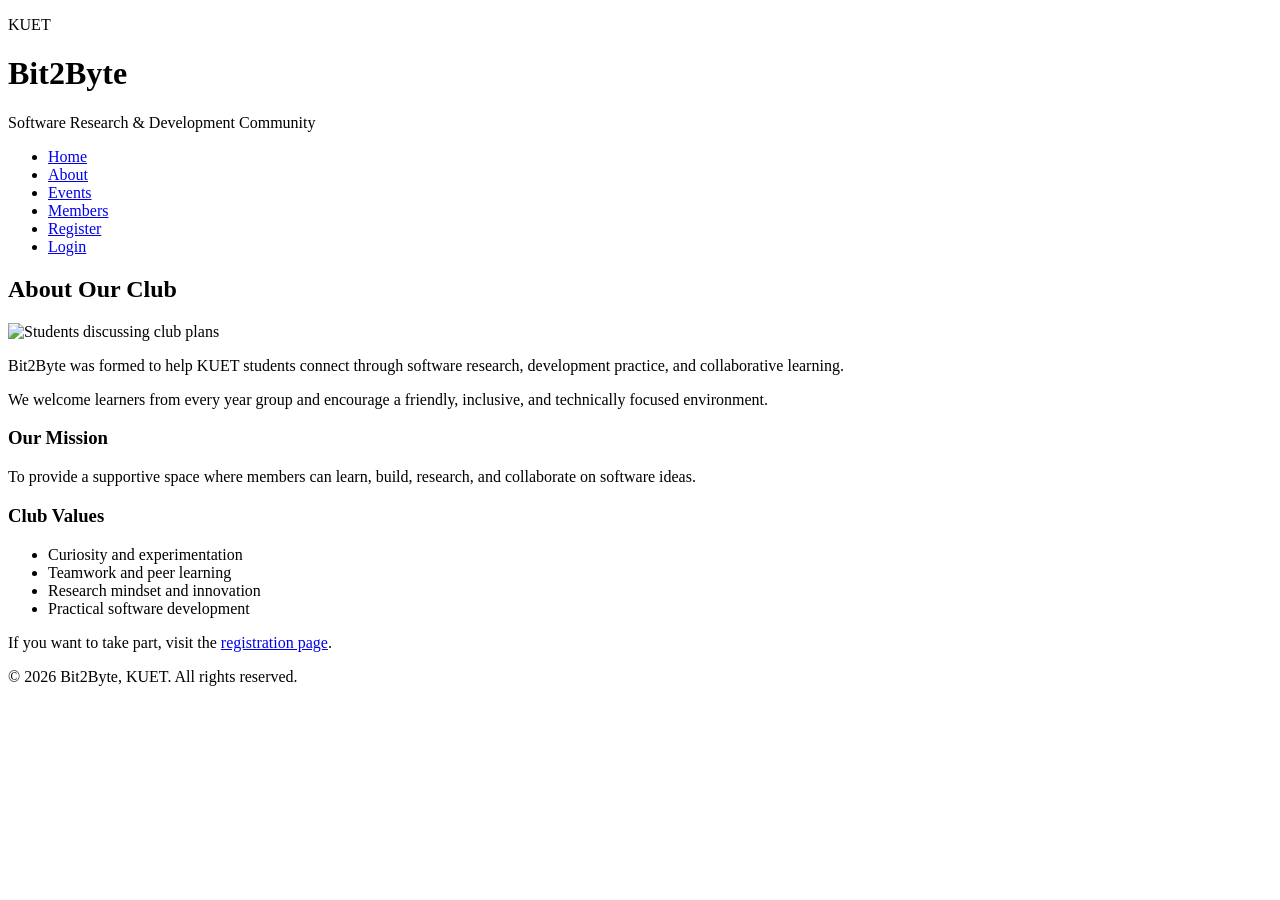
==== about.html @ c6ff4c14 "Created the about page" ====
<!DOCTYPE html>
<html lang="en">
<head>
    <meta charset="UTF-8">
    <meta name="viewport" content="width=device-width, initial-scale=1.0">
    <title>Bit2Byte | About</title>
    <link rel="stylesheet" href="style.css">
</head>
<body>
    <!-- Site header and navigation -->
    <header class="site-header">
        <div class="container header-inner">
            <div>
                <p class="eyebrow">KUET</p>
                <h1>Bit2Byte</h1>
                <p class="club-tagline">Software Research &amp; Development Community</p>
            </div>
            <nav aria-label="Primary navigation">
                <ul class="nav-list">
                    <li><a href="index.html">Home</a></li>
                    <li><a class="active" href="about.html">About</a></li>
                    <li><a href="events.html">Events</a></li>
                    <li><a href="members.html">Members</a></li>
                    <li><a href="register.html">Register</a></li>
                    <li><a href="login.html">Login</a></li>
                </ul>
            </nav>
        </div>
    </header>

    <main class="page-section container">
        <h2 class="section-title">About Our Club</h2>
        <section class="content-grid">
            <article class="panel">
                <img src="https://placehold.co/600x360/e7eef7/1a202c?text=About+the+Club" alt="Students discussing club plans">
                <p>
                    Bit2Byte was formed to help KUET students connect through software research,
                    development practice, and collaborative learning.
                </p>
                <p>
                    We welcome learners from every year group and encourage a friendly, inclusive,
                    and technically focused environment.
                </p>
            </article>
            <article class="panel">
                <h3>Our Mission</h3>
                <p>
                    To provide a supportive space where members can learn, build, research, and collaborate on software ideas.
                </p>
                <h3>Club Values</h3>
                <ul>
                    <li>Curiosity and experimentation</li>
                    <li>Teamwork and peer learning</li>
                    <li>Research mindset and innovation</li>
                    <li>Practical software development</li>
                </ul>
                <p>
                    If you want to take part, visit the <a href="register.html">registration page</a>.
                </p>
            </article>
        </section>
    </main>

    <footer class="site-footer">
        <div class="container">
            <p>&copy; 2026 Bit2Byte, KUET. All rights reserved.</p>
        </div>
    </footer>
</body>
</html>
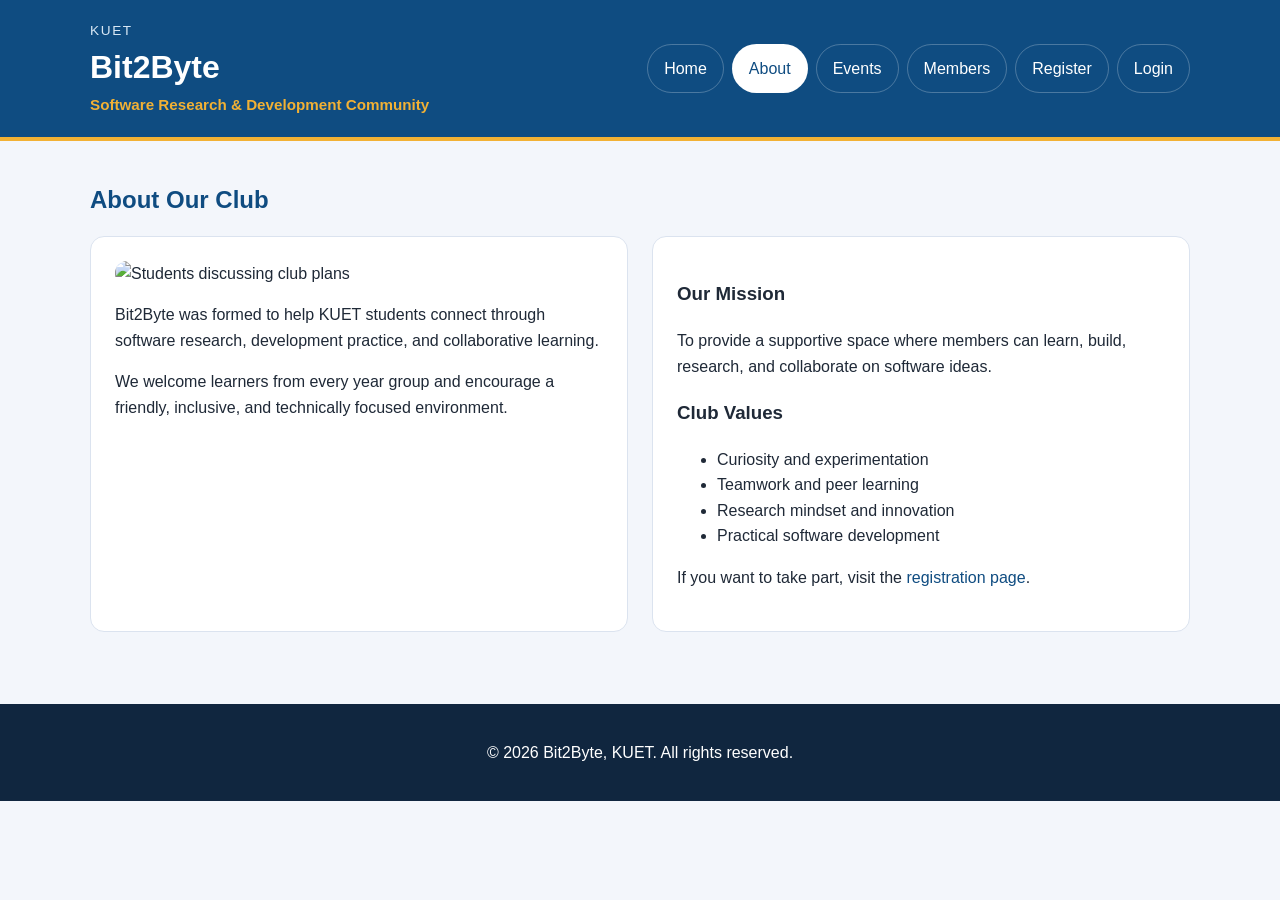
==== commit 17f20b36: "Added JavaScript for validation and dynamic changes." ====
--- a/about.html
+++ b/about.html
@@ -66,5 +66,6 @@
             <p>&copy; 2026 Bit2Byte, KUET. All rights reserved.</p>
         </div>
     </footer>
+    <script src="script.js"></script>
 </body>
 </html>
--- a/style.css
+++ b/style.css
@@ -0,0 +1,309 @@
+/* Global reset and base layout */
+* {
+	box-sizing: border-box;
+}
+
+body {
+	margin: 0;
+	font-family: Arial, Helvetica, sans-serif;
+	line-height: 1.6;
+	color: #1f2937;
+	background: #f3f6fb;
+}
+
+a {
+	color: #0f4c81;
+	text-decoration: none;
+}
+
+a:hover {
+	text-decoration: underline;
+}
+
+img {
+	max-width: 100%;
+	display: block;
+}
+
+.container {
+	width: min(1100px, 92%);
+	margin: 0 auto;
+}
+
+/* Header and navigation */
+.site-header {
+	background: #0f4c81;
+	color: #ffffff;
+	border-bottom: 4px solid #f2b134;
+}
+
+.header-inner {
+	display: flex;
+	justify-content: space-between;
+	align-items: center;
+	gap: 1rem;
+	padding: 1.25rem 0;
+	flex-wrap: wrap;
+}
+
+.eyebrow {
+	margin: 0;
+	font-size: 0.85rem;
+	letter-spacing: 0.12em;
+	text-transform: uppercase;
+	color: #d9e8f5;
+}
+
+.club-tagline {
+	margin: 0.25rem 0 0;
+	color: #f2b134;
+	font-size: 0.95rem;
+	font-weight: bold;
+}
+
+.site-header h1,
+.site-header p {
+	margin: 0;
+}
+
+.nav-list {
+	list-style: none;
+	margin: 0;
+	padding: 0;
+	display: flex;
+	flex-wrap: wrap;
+	gap: 0.5rem;
+}
+
+.nav-list a {
+	display: inline-block;
+	padding: 0.65rem 1rem;
+	border: 1px solid rgba(255, 255, 255, 0.25);
+	border-radius: 999px;
+	color: #ffffff;
+	transition: background-color 0.2s ease, color 0.2s ease;
+}
+
+.nav-list a:hover,
+.nav-list a.active {
+	background: #ffffff;
+	color: #0f4c81;
+	text-decoration: none;
+}
+
+/* Hero section */
+.hero {
+	display: grid;
+	grid-template-columns: repeat(auto-fit, minmax(280px, 1fr));
+	gap: 2rem;
+	align-items: center;
+	padding: 2.5rem 0;
+}
+
+.hero-text h2 {
+	font-size: clamp(2rem, 4vw, 3.25rem);
+	margin-top: 0;
+	margin-bottom: 1rem;
+}
+
+.hero-text p {
+	font-size: 1.05rem;
+	margin-bottom: 1.5rem;
+}
+
+.hero-image img {
+	border: 6px solid #ffffff;
+	border-radius: 18px;
+	box-shadow: 0 12px 30px rgba(15, 76, 129, 0.15);
+}
+
+.button-group {
+	display: flex;
+	flex-wrap: wrap;
+	gap: 0.75rem;
+}
+
+.button {
+	display: inline-block;
+	padding: 0.9rem 1.25rem;
+	border-radius: 8px;
+	border: 2px solid transparent;
+	font-weight: bold;
+}
+
+.button-primary {
+	background: #0f4c81;
+	color: #ffffff;
+}
+
+.button-secondary {
+	background: #ffffff;
+	color: #0f4c81;
+	border-color: #0f4c81;
+}
+
+.button:hover {
+	transform: translateY(-1px);
+	text-decoration: none;
+}
+
+/* Card layout */
+.card-grid {
+	display: grid;
+	grid-template-columns: repeat(auto-fit, minmax(220px, 1fr));
+	gap: 1.5rem;
+	padding-bottom: 2.5rem;
+}
+
+.card {
+	background: #ffffff;
+	border: 1px solid #dbe3ef;
+	border-left: 6px solid #f2b134;
+	border-radius: 14px;
+	padding: 1.5rem;
+	box-shadow: 0 8px 20px rgba(15, 76, 129, 0.06);
+}
+
+.card h3 {
+	margin-top: 0;
+}
+
+/* Page sections */
+.page-section {
+	padding: 2.5rem 0;
+}
+
+.section-title {
+	margin-top: 0;
+	margin-bottom: 1rem;
+	color: #0f4c81;
+}
+
+.content-grid {
+	display: grid;
+	grid-template-columns: repeat(auto-fit, minmax(280px, 1fr));
+	gap: 1.5rem;
+}
+
+.panel {
+	background: #ffffff;
+	border: 1px solid #dbe3ef;
+	border-radius: 14px;
+	padding: 1.5rem;
+}
+
+.panel img {
+	border-radius: 12px;
+	margin-bottom: 1rem;
+}
+
+/* Table styling */
+.events-table {
+	width: 100%;
+	border-collapse: collapse;
+	background: #ffffff;
+	border: 1px solid #dbe3ef;
+	border-radius: 12px;
+	overflow: hidden;
+}
+
+.events-table th,
+.events-table td {
+	padding: 0.9rem;
+	border: 1px solid #dbe3ef;
+	text-align: left;
+}
+
+.events-table thead th {
+	background: #0f4c81;
+	color: #ffffff;
+}
+
+.events-table tbody tr:nth-child(even) {
+	background: #f8fbff;
+}
+
+.events-table tbody tr:hover {
+	background: #e8f1fb;
+}
+
+/* Forms */
+.form-wrapper {
+	max-width: 760px;
+	margin: 0 auto;
+	background: #ffffff;
+	border: 1px solid #dbe3ef;
+	border-radius: 14px;
+	padding: 1.5rem;
+}
+
+.form-group {
+	margin-bottom: 1rem;
+}
+
+.form-group label {
+	display: block;
+	margin-bottom: 0.35rem;
+	font-weight: bold;
+}
+
+.form-group input,
+.form-group select,
+.form-group textarea {
+	width: 100%;
+	padding: 0.85rem;
+	border: 1px solid #b9c7da;
+	border-radius: 8px;
+	font: inherit;
+	background: #ffffff;
+}
+
+.inline-options {
+	display: flex;
+	flex-wrap: wrap;
+	gap: 1rem;
+}
+
+.inline-options label {
+	font-weight: normal;
+}
+
+.submit-button {
+	background: #0f4c81;
+	color: #ffffff;
+	border: none;
+	padding: 0.9rem 1.4rem;
+	border-radius: 8px;
+	font-weight: bold;
+	cursor: pointer;
+}
+
+.submit-button:hover {
+	background: #0b3b63;
+}
+
+/* Footer */
+.site-footer {
+	background: #10263f;
+	color: #ffffff;
+	margin-top: 2rem;
+	padding: 1.25rem 0;
+	text-align: center;
+}
+
+/* Responsive adjustments */
+@media (max-width: 640px) {
+	.nav-list {
+		flex-direction: column;
+		width: 100%;
+	}
+
+	.nav-list a {
+		width: 100%;
+		text-align: center;
+	}
+
+	.header-inner {
+		align-items: flex-start;
+	}
+}
